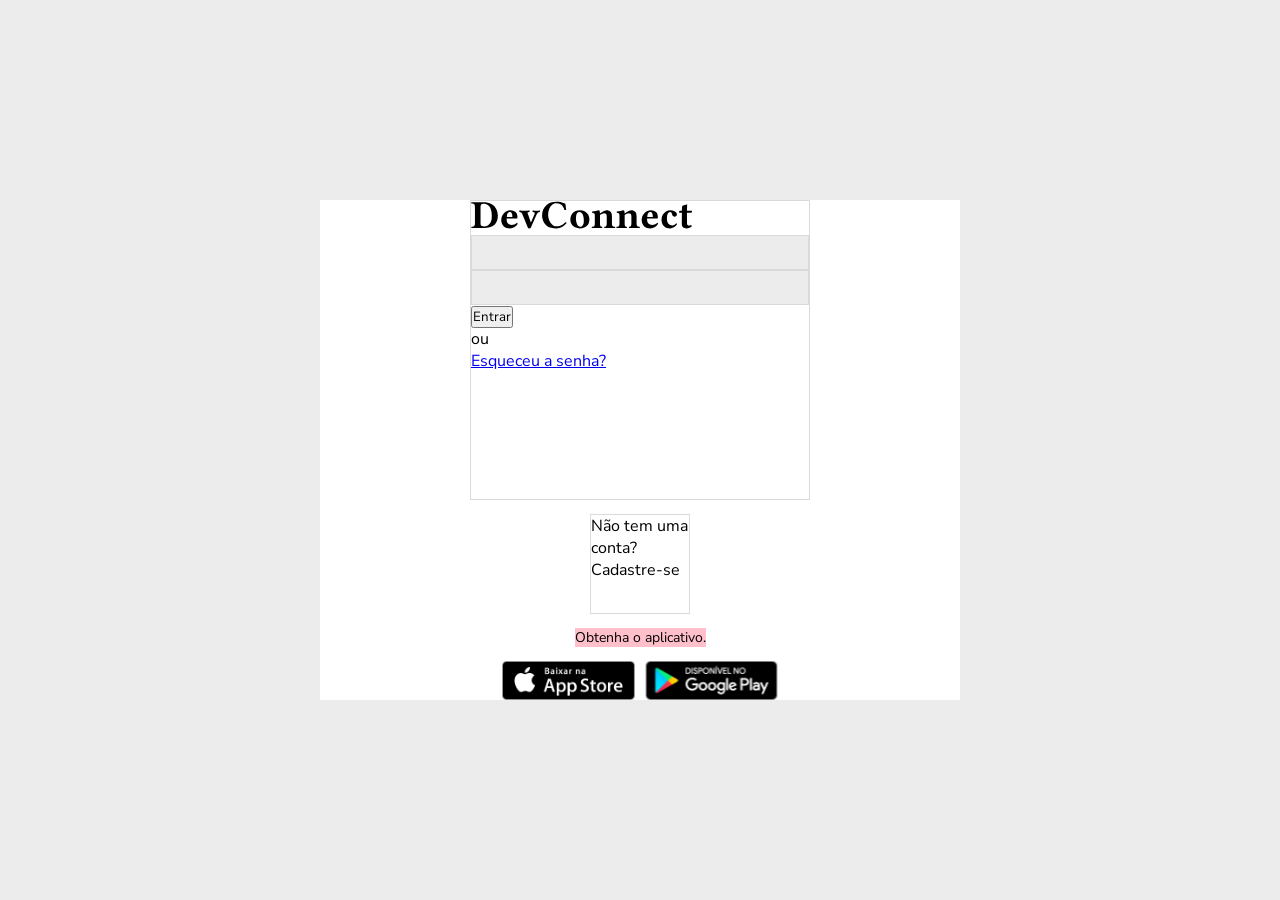
==== static_devconnect/pages/index.html @ 42d93136 "criado a estruturação do projeto inicializado a estruturação da tela login" ====
<!DOCTYPE html>
<html lang="pt-BR">
    <head>
       <meta charset="UTF-8">
       <meta name="viewport" content="width=device-width, initial-scale=1.0">
       <meta name="author" content="Lívia Lançoni">
       <meta name="description" content="Site da empresa DevConnect">

       <title>Tela login - DevConnect</title>

       <link rel="shortcut icon" href="../images/DevConnect 3.svg" type="image/x-icon">

       <!-- CSS -->
       <link rel="stylesheet" href="../styles/global.css">
       <link rel="stylesheet" href="../styles/login.css">

    </head>

    <body>
        <h1>Tela principal login</h1>
        <main>
            <div>
                <form id="formulario" class="estilo-formulario">
                    <img src="../images/DevConnect.svg" alt="">
                    <div>
                        <label for=""></label>
                        <input type="text" name="" id="">
                    </div>
                      
                    <div>
                        <label for=""></label>
                        <input type="password" name="" id="">
                    </div>

                    <button type="submit">Entrar</button>

                    <p>ou</p>

                    <a href="http://">Esqueceu a senha?</a>

                </form>

                <section id="secao-cadastro" class="estilo-formulario">
                    <p>Não tem uma conta? <span>Cadastre-se</p>
                </section>

                    <p class="informacao-aplicativo">Obtenha o aplicativo.</p>

                <section>
                    <section id="secao-instalacao">
                    <img src="../images/app-store.svg" alt="Imagem Informando para baixar no app store.">
                    <img src="../images/google-play.svg" alt="Imagem Informando para baixar no google play.">
                </section>

            </div>
        </main>
    </body>
</html>
---- static_devconnect/styles/global.css ----
@import url('https://fonts.googleapis.com/css2?family=Libertinus+Serif:ital,wght@0,400;0,600;0,700;1,400;1,600;1,700&family=Nunito+Sans:ital,opsz,wght@0,6..12,200..1000;1,6..12,200..1000&display=swap');

:root{
    --cor-preto: #000000;
    --cor-rosa-claro: #ffe3ff;
    --cor-rosa-escuro: #E8A1DE;
    --cor-roxo: #9380C9;
    --cor-verde: #4291A1;
    --cor-branco: #FFFFFF;
    --cor-cinza: #ececec;
    --cor-cinza-claro: #dadada;

    --borda: 1px solid var(--cor-cinza-claro);
    --borda-arredondada: 2px;

    --tamanho-fonte-lg: 20px;
    --tamanho-fonte-md: 16px;
    --tamanho-fonte-sm: 14px;
}

/*SELETOR GLOBAL*/

*{
   font-family: "Nunito Sans", sans-serif;
   padding: 0;
   margin: 0;
   box-sizing: border-box; 
}

body{
    background-color: var(--cor-cinza);
}

h1{
    position: absolute;
    z-index: -1;
    opacity: 0;
}

/*formulario*/
input{
    width: 100%;
    height: 35px;
    border: var(--borda);
    background-color: var(--cor-cinza);
}
---- static_devconnect/styles/login.css ----
main {
    min-height: 100vh;
    background-color: #ececec;
    display: flex;
    align-items: center;
    justify-content: center;
}

main>div {
    background-color: rgb(255, 255, 255);
    width: 50%;
    height: 500px;
    display: flex;
    justify-content: space-between;
    flex-direction: column;
    align-items: center;

}

/* formulario */
#formulario {
    height: 300px;
    /*background-color: aqua;*/
}

#secao-cadastro {
    width: 100px;
    height: 100px;
    /*background-color: blue;*/
}

.estilo-formulario {
    border: var(--borda);
    width: 100%;
    max-width: 340px;
    background-color: var(--cor-branco);
}

.informacao-aplicativo {
    background-color: pink;
    font-size: var(--tamanho-fonte-sm);
    color: var(--cor-preto);
    font-weight: 400;
}

#secao-instalacao {
    display: flex;
    flex-wrap: wrap;
    justify-content: center;
    gap: 10px;
}

#secao-instalacao img {
    width: 133px;
    height: 39px;
}
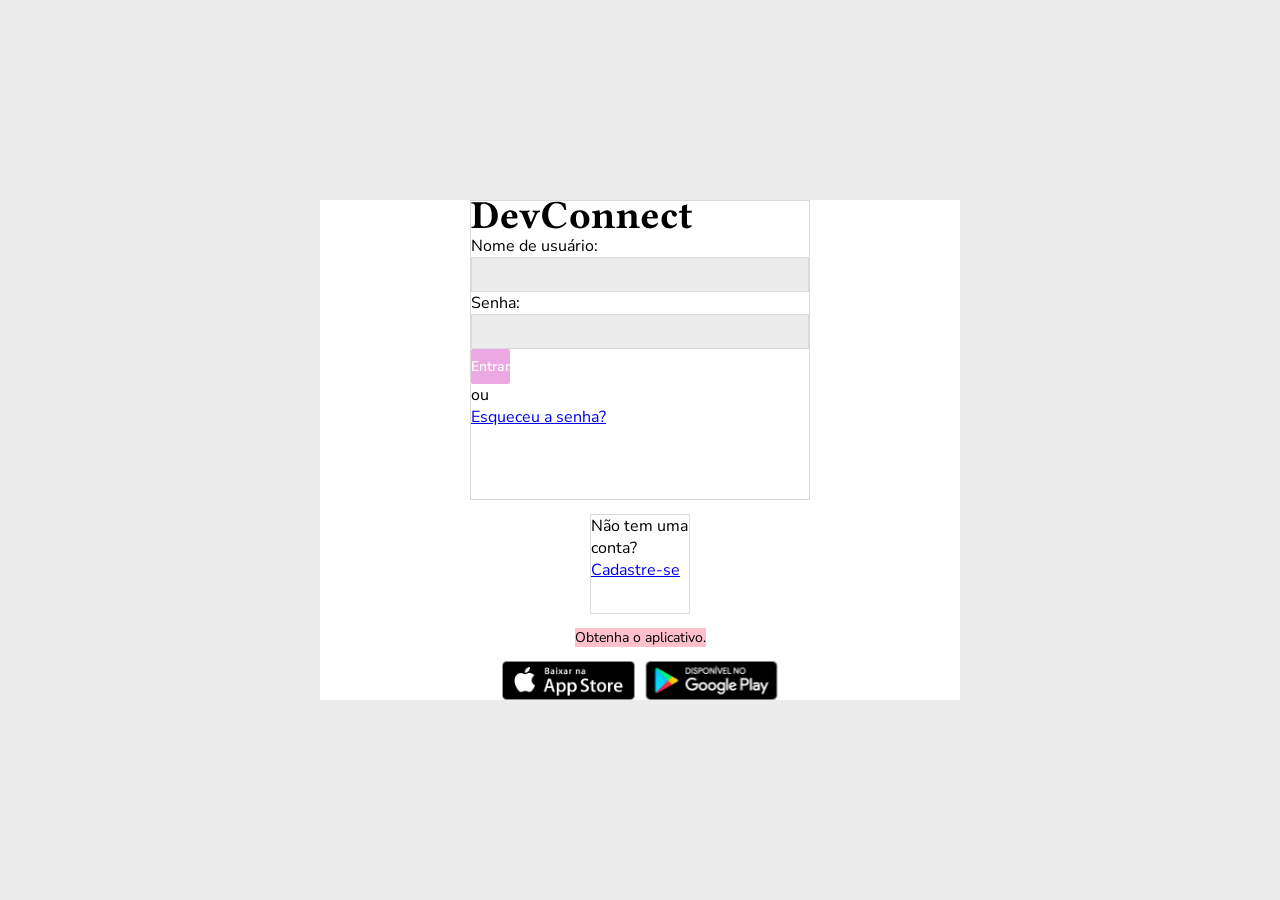
==== commit eadda652: "Adicionei a tela de login e de cadastro" ====
--- a/static_devconnect/pages/index.html
+++ b/static_devconnect/pages/index.html
@@ -1,58 +1,60 @@
 <!DOCTYPE html>
 <html lang="pt-BR">
-    <head>
-       <meta charset="UTF-8">
-       <meta name="viewport" content="width=device-width, initial-scale=1.0">
-       <meta name="author" content="Lívia Lançoni">
-       <meta name="description" content="Site da empresa DevConnect">
 
-       <title>Tela login - DevConnect</title>
+<head>
+    <meta charset="UTF-8">
+    <meta name="viewport" content="width=device-width, initial-scale=1.0">
+    <meta name="author" content="Lívia Lançoni">
+    <meta name="description" content="Site da empresa DevConnect">
 
-       <link rel="shortcut icon" href="../images/DevConnect 3.svg" type="image/x-icon">
+    <title>Tela login - DevConnect</title>
 
-       <!-- CSS -->
-       <link rel="stylesheet" href="../styles/global.css">
-       <link rel="stylesheet" href="../styles/login.css">
+    <link rel="shortcut icon" href="../images/DevConnect 3.svg" type="image/x-icon">
 
-    </head>
+    <!-- CSS -->
+    <link rel="stylesheet" href="../styles/global.css">
+    <link rel="stylesheet" href="../styles/login.css">
 
-    <body>
-        <h1>Tela principal login</h1>
-        <main>
-            <div>
-                <form id="formulario" class="estilo-formulario">
-                    <img src="../images/DevConnect.svg" alt="">
-                    <div>
-                        <label for=""></label>
-                        <input type="text" name="" id="">
-                    </div>
-                      
-                    <div>
-                        <label for=""></label>
-                        <input type="password" name="" id="">
-                    </div>
+</head>
 
-                    <button type="submit">Entrar</button>
+<body>
+    <h1>Tela principal login</h1>
+    <main>
+        <div>
+            <form id="formulario" class="estilo-formulario">
+                <img src="../images/DevConnect.svg" alt="">
+                <div>
+                    <label for="">Nome de usuário:</label>
+                    <input type="text" name="" id="">
+                </div>
 
-                    <p>ou</p>
+                <div>
+                    <label for="">Senha:</label>
+                    <input type="password" name="" id="">
+                </div>
 
-                    <a href="http://">Esqueceu a senha?</a>
+                <button type="submit" class="formulario-botao-rosa">Entrar</button>
 
-                </form>
+                <p>ou</p>
 
-                <section id="secao-cadastro" class="estilo-formulario">
-                    <p>Não tem uma conta? <span>Cadastre-se</p>
-                </section>
+                <a href="http://">Esqueceu a senha?</a>
 
-                    <p class="informacao-aplicativo">Obtenha o aplicativo.</p>
+            </form>
 
-                <section>
-                    <section id="secao-instalacao">
+            <section id="secao-cadastro" class="estilo-formulario">
+                <p>Não tem uma conta? <a href="../pages/cadastro.html">Cadastre-se</a></p>
+            </section>
+
+            <p class="informacao-aplicativo">Obtenha o aplicativo.</p>
+
+            <section>
+                <section id="secao-instalacao">
                     <img src="../images/app-store.svg" alt="Imagem Informando para baixar no app store.">
                     <img src="../images/google-play.svg" alt="Imagem Informando para baixar no google play.">
                 </section>
 
-            </div>
-        </main>
-    </body>
+        </div>
+    </main>
+</body>
+
 </html>
--- a/static_devconnect/styles/global.css
+++ b/static_devconnect/styles/global.css
@@ -2,13 +2,16 @@
 
 :root{
     --cor-preto: #000000;
-    --cor-rosa-claro: #ffe3ff;
-    --cor-rosa-escuro: #E8A1DE;
+    --cor-rosa-claro: #ffd4ff;
+    --cor-rosa-escuro: #eca4e2f3;
     --cor-roxo: #9380C9;
     --cor-verde: #4291A1;
     --cor-branco: #FFFFFF;
     --cor-cinza: #ececec;
     --cor-cinza-claro: #dadada;
+    --cor-cinza-escuro: #5E5E5E;
+    --cor-roxo: #8C3480;
+    --cor-rosa2: #db92ca;
 
     --borda: 1px solid var(--cor-cinza-claro);
     --borda-arredondada: 2px;
@@ -44,3 +47,14 @@
     border: var(--borda);
     background-color: var(--cor-cinza);
 }
+
+.formulario-botao-rosa{
+    background-color: var(--cor-rosa-escuro);
+    border-radius: var(--borda-arredondada);
+    border: none;
+    height: 35px;
+
+    color: var(--cor-branco);
+    font-size: var(--tamanho-fonte-sm);
+    font-weight: 600;
+}
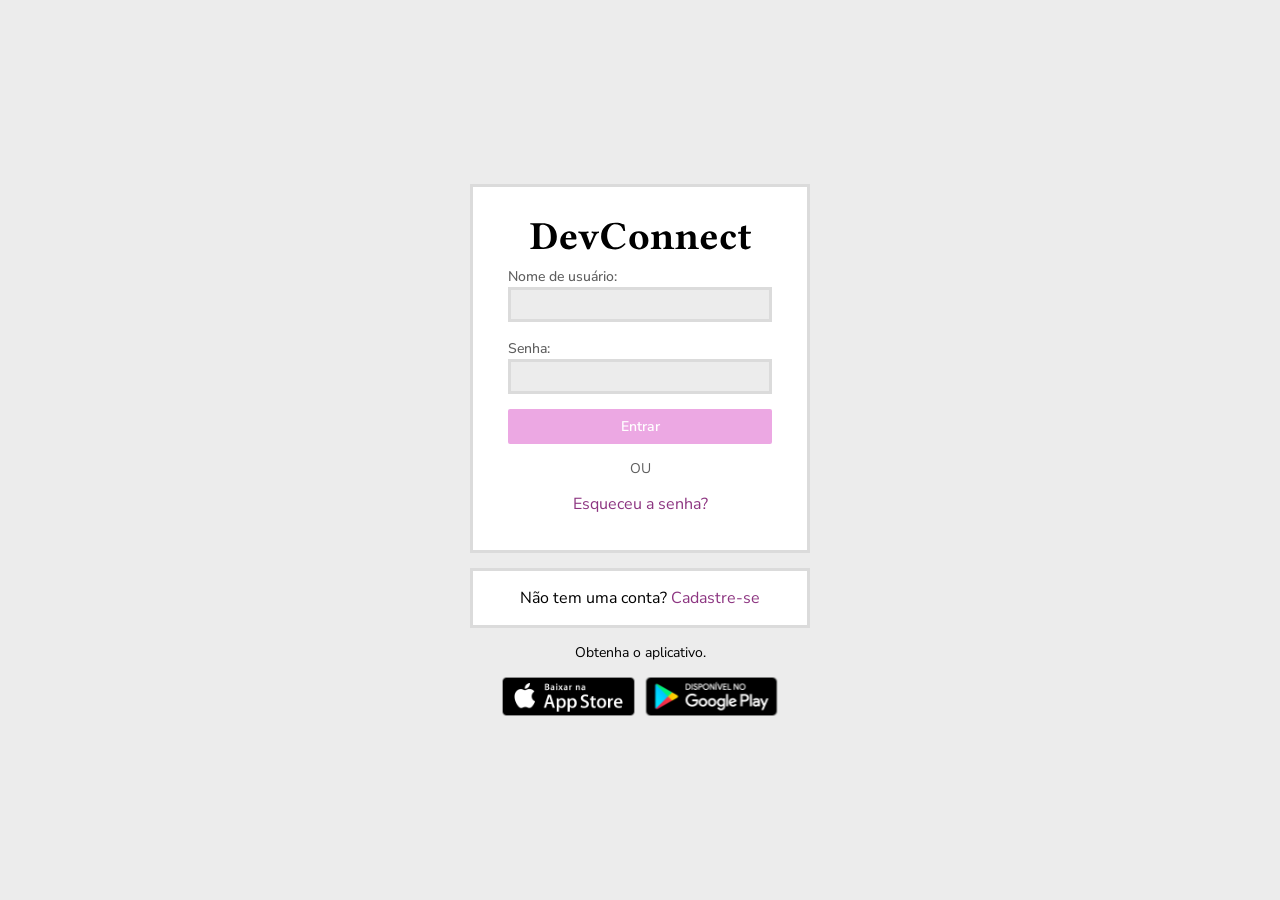
==== commit 8502a893: "Criei a tela feed" ====
--- a/static_devconnect/pages/index.html
+++ b/static_devconnect/pages/index.html
@@ -7,7 +7,7 @@
     <meta name="author" content="Lívia Lançoni">
     <meta name="description" content="Site da empresa DevConnect">
 
-    <title>Tela login - DevConnect</title>
+    <title>Tela Login - DevConnect</title>
 
     <link rel="shortcut icon" href="../images/DevConnect 3.svg" type="image/x-icon">
 
--- a/static_devconnect/styles/global.css
+++ b/static_devconnect/styles/global.css
@@ -12,8 +12,13 @@
     --cor-cinza-escuro: #5E5E5E;
     --cor-roxo: #8C3480;
     --cor-rosa2: #db92ca;
+    --cor-cinza1: #DBDBDB;
+    --cor-roxa-clara: #695A93;
+    --cor-cinza2: #efefef;
+    --cor-roxo2: #a397c7;
+    --cor-lilas: #c1b7de;
 
-    --borda: 1px solid var(--cor-cinza-claro);
+    --borda: 3px solid var(--cor-cinza1);
     --borda-arredondada: 2px;
 
     --tamanho-fonte-lg: 20px;
@@ -41,6 +46,12 @@
 }
 
 /*formulario*/
+.estilo-formulario {
+    border: var(--borda);
+    width: 100%;
+    background-color: var(--cor-branco);
+}
+
 input{
     width: 100%;
     height: 35px;
@@ -57,4 +68,89 @@
     color: var(--cor-branco);
     font-size: var(--tamanho-fonte-sm);
     font-weight: 600;
-}+}
+
+#campo-upload{
+    display: none; /*esconde*/
+}
+
+#texto-upload{
+    border: var(--borda);
+    width: 100%;
+    max-width: 340px;
+    background-color: var(--cor-lilas);
+    font-size: var(--tamanho-fonte-sm);
+    color: var(--cor-cinza-escuro);
+    font-weight: 500;
+    padding-bottom: 4px;
+    display: flex;
+    justify-content: center;
+    align-items: center;
+    height: 40px;
+}
+
+#secao-login{
+    display: flex;
+    flex-wrap: wrap;
+    justify-content: center;
+    gap: 10px;
+
+}
+/* cabeçalho */
+
+#cabecalho{
+    width: 100%;
+    height: 80px;
+    background-color: #fffffff6;
+    display: flex;
+    justify-content: center;
+    align-items: center;
+    border-bottom: var(--borda);
+}
+
+#cabecalho > nav{
+    /* background-color: #922a7a; */
+    width: 85%;
+    max-width: 1440px;
+    height: 100%;
+
+    display: flex;
+    justify-content: space-between;
+    align-items: center;
+}
+
+#logo-mobile{
+    display: none;
+}
+
+.cabecalho-acoes{
+    /* background-color: #e27380; */
+    display: flex;
+    align-items: center;
+    gap: 18px;
+}
+
+.cabecalho-acoes > a{
+    display: flex;
+    align-items: center;
+}
+
+#foto-perfil{
+    width: 40px;
+    height: 40px;
+    object-fit: cover;
+    object-position: center;
+    border-radius: 50%;
+}
+
+/* RESPONSIVO */
+@media only screen and (max-width: 485px) {
+    #logo-mobile{
+        display: initial;
+    }
+    #logo-desktop{
+        display: none;
+    }
+}
+
+
--- a/static_devconnect/styles/login.css
+++ b/static_devconnect/styles/login.css
@@ -1,17 +1,14 @@
 main {
     min-height: 100vh;
-    background-color: #ececec;
     display: flex;
     align-items: center;
     justify-content: center;
 }
 
 main>div {
-    background-color: rgb(255, 255, 255);
-    width: 50%;
-    height: 500px;
+    width: 90%;
     display: flex;
-    justify-content: space-between;
+    gap: 15px;
     flex-direction: column;
     align-items: center;
 
@@ -19,25 +16,55 @@
 
 /* formulario */
 #formulario {
-    height: 300px;
-    /*background-color: aqua;*/
+    display: flex;
+    flex-direction: column;
+    align-items: center;
+    padding: 3%;
+    gap: 15px;
 }
 
 #secao-cadastro {
-    width: 100px;
-    height: 100px;
-    /*background-color: blue;*/
+    height: 60px;
+    display: flex;
+    justify-content: center;
+    align-items: center;
 }
 
 .estilo-formulario {
-    border: var(--borda);
+    max-width: 340px;   
+}
+
+#formulario  > div{
     width: 100%;
-    max-width: 340px;
-    background-color: var(--cor-branco);
+}
+
+#formulario > div > label{
+    font-size: var(--tamanho-fonte-sm);
+    color: var(--cor-cinza-escuro);
+    font-weight: 500;
+    padding-bottom: 4px;
+}
+
+.formulario-botao-rosa{
+    width: 100%;
+}
+
+#formulario > p{
+    text-transform: uppercase;
+    font-size: var(--tamanho-fonte-sm);
+    color: var(--cor-cinza-escuro);
+}
+
+#formulario > a, #secao-cadastro > p > a{
+    text-decoration: none;
+    color: var(--cor-roxo);
+}
+
+#secao-cadastro > p{
+    font-size: var(--tamanho-fonte-md);
 }
 
 .informacao-aplicativo {
-    background-color: pink;
     font-size: var(--tamanho-fonte-sm);
     color: var(--cor-preto);
     font-weight: 400;
